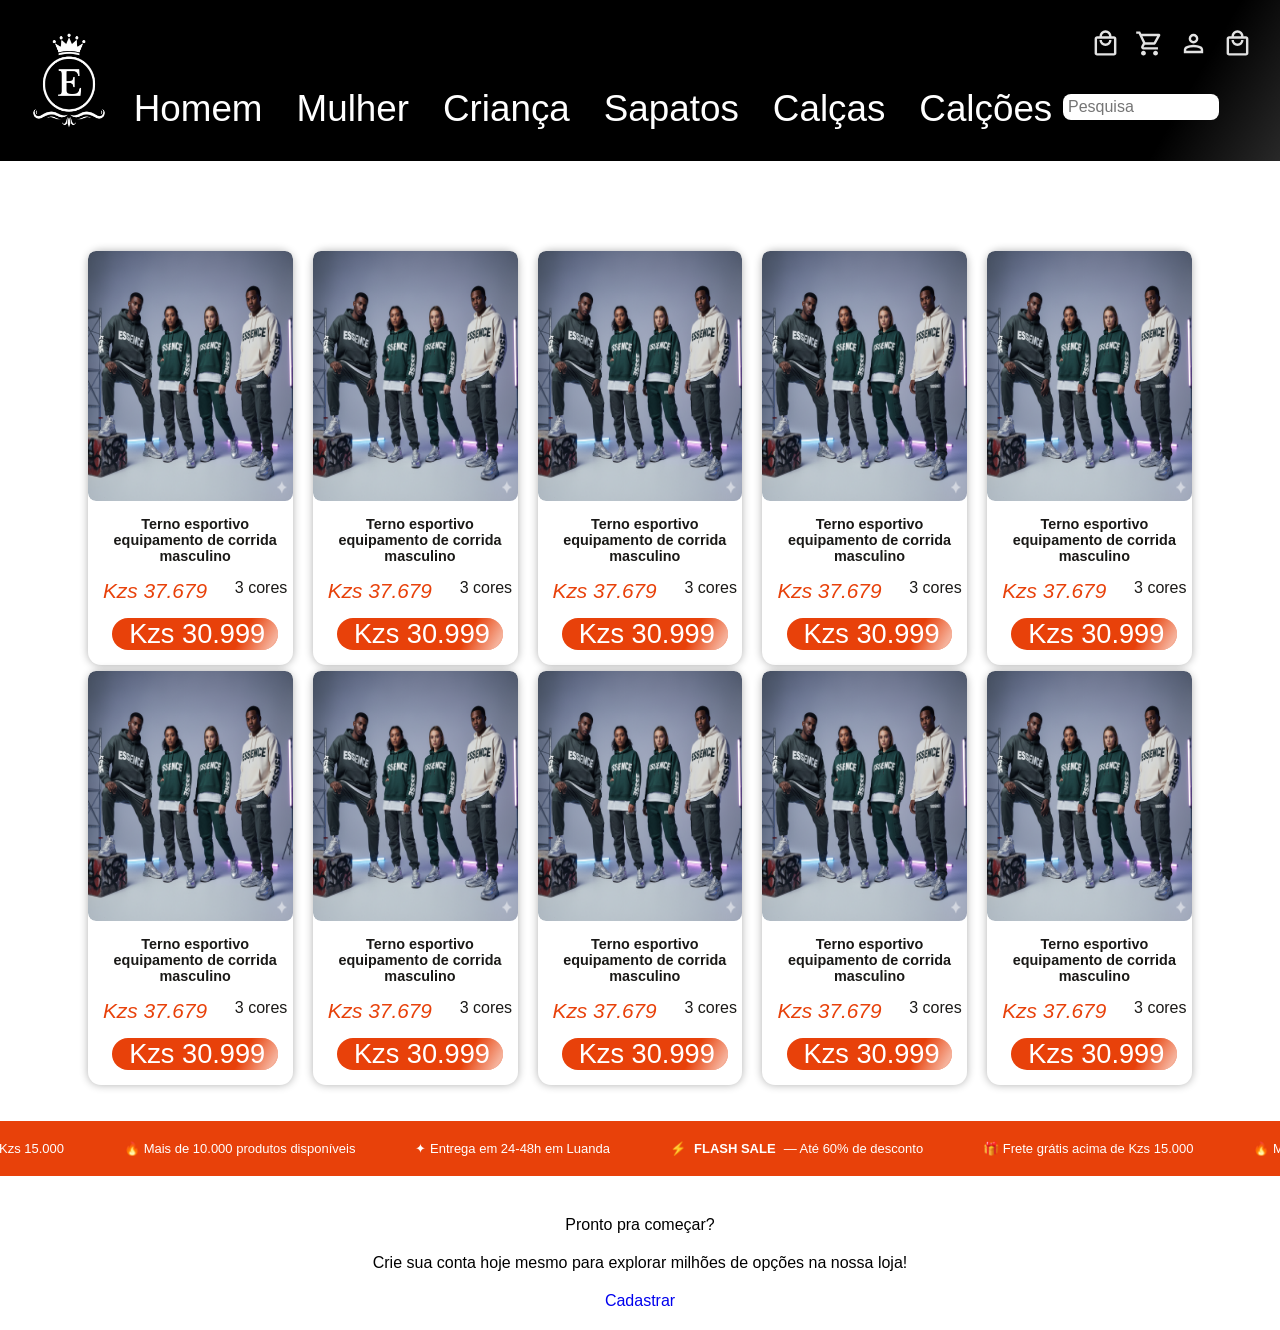
==== index.html @ 3e5ddce0 "prj" ====
<!DOCTYPE html>
<html lang="pt">

<head>
    <meta charset="UTF-8">
    <meta name="viewport" content="width=device-width, initial-scale=1.0">
    <title>ESSENCE</title>
    <link rel="stylesheet" href="estilo.css">
    <link rel="shortcut icon" href="Imagens/Logos/4-removebg-preview.png" type="image/x-icon">
</head>

<body>
    <header>
        <img src="Imagens/Logos/4-removebg-preview.png" alt="Logotipo" id="logo">
        <nav id="links-cabeça">
            <a href="categorias/categoria-homem.html">Homem</a>
            <a href="categorias/categotia-mulher.html">Mulher</a>
            <a href="categorias/categoria-crianca.html">Criança</a>
            <a href="categorias/categoria-sapatos.html">Sapatos</a>
            <a href="categorias/categoria-calcas.html">Calças</a>
            <a href="categorias/categoria-calcoes.html">Calções</a>
        </nav>
        <div id="loja">
            <nav>
                <a href="#"><img src="Imagens/Icons/sacola-de-compras.svg" alt="Ajuda"></a>
                <a href="#"><img src="Imagens/Icons/carrinho.svg" alt="Carrinho"></a>
                <a href="Formularios/login.html"><img src="Imagens/Icons/pessoa.svg" alt="Cadastro"></a>
                <a href="#"><img src="Imagens/Icons/sacola-de-compras.svg" alt="sacola-de-compras"></a>
            </nav>
            <input type="text" placeholder="Pesquisa">
        </div>
    </header>
    <main>
        <div class="main-cards">
            <section class="card">
                <a href="compra.html" class="produto">
                    <div class="div-foto-produto">
                        <img src="Imagens/Roupas/Gemini_Generated_Image_30lzvs30lzvs30lz.png" alt="Foto"
                            class="foto-produto">
                    </div>
                    <div class="conteudo">
                        <p class="descrição-produto">Terno esportivo equipamento de corrida masculino</p>
                        <div class="linha">
                            <p class="desconto-produto"><em><del>Kzs 37.679</del></em></p>
                            <p class="cores">3 cores</p>
                        </div>
                        <button class="botaoComprar" onclick="location.href='compra.html'">Kzs 30.999</button>

                    </div>
                </a>
            </section>
            <section class="card">
                <a href="compra.html" class="produto">
                    <div class="div-foto-produto">
                        <img src="Imagens/Roupas/Gemini_Generated_Image_30lzvs30lzvs30lz.png" alt="Foto"
                            class="foto-produto">
                    </div>
                    <div class="conteudo">
                        <p class="descrição-produto">Terno esportivo equipamento de corrida masculino</p>
                        <div class="linha">
                            <p class="desconto-produto"><em><del>Kzs 37.679</del></em></p>
                            <p class="cores">3 cores</p>
                        </div>
                        <button class="botaoComprar" onclick="location.href='compra.html'">Kzs 30.999</button>

                    </div>
                </a>
            </section>
            <section class="card">
                <a href="compra.html" class="produto">
                    <div class="div-foto-produto">
                        <img src="Imagens/Roupas/Gemini_Generated_Image_30lzvs30lzvs30lz.png" alt="Foto"
                            class="foto-produto">
                    </div>
                    <div class="conteudo">
                        <p class="descrição-produto">Terno esportivo equipamento de corrida masculino</p>
                        <div class="linha">
                            <p class="desconto-produto"><em><del>Kzs 37.679</del></em></p>
                            <p class="cores">3 cores</p>
                        </div>
                        <button class="botaoComprar" onclick="location.href='compra.html'">Kzs 30.999</button>

                    </div>
                </a>
            </section>
            <section class="card">
                <a href="compra.html" class="produto">
                    <div class="div-foto-produto">
                        <img src="Imagens/Roupas/Gemini_Generated_Image_30lzvs30lzvs30lz.png" alt="Foto"
                            class="foto-produto">
                    </div>
                    <div class="conteudo">
                        <p class="descrição-produto">Terno esportivo equipamento de corrida masculino</p>
                        <div class="linha">
                            <p class="desconto-produto"><em><del>Kzs 37.679</del></em></p>
                            <p class="cores">3 cores</p>
                        </div>
                        <button class="botaoComprar" onclick="location.href='compra.html'">Kzs 30.999</button>

                    </div>
                </a>
            </section>
            <section class="card">
                <a href="compra.html" class="produto">
                    <div class="div-foto-produto">
                        <img src="Imagens/Roupas/Gemini_Generated_Image_30lzvs30lzvs30lz.png" alt="Foto"
                            class="foto-produto">
                    </div>
                    <div class="conteudo">
                        <p class="descrição-produto">Terno esportivo equipamento de corrida masculino</p>
                        <div class="linha">
                            <p class="desconto-produto"><em><del>Kzs 37.679</del></em></p>
                            <p class="cores">3 cores</p>
                        </div>
                        <button class="botaoComprar" onclick="location.href='compra.html'">Kzs 30.999</button>

                    </div>
                </a>
            </section>
            <section class="card">
                <a href="compra.html" class="produto">
                    <div class="div-foto-produto">
                        <img src="Imagens/Roupas/Gemini_Generated_Image_30lzvs30lzvs30lz.png" alt="Foto"
                            class="foto-produto">
                    </div>
                    <div class="conteudo">
                        <p class="descrição-produto">Terno esportivo equipamento de corrida masculino</p>
                        <div class="linha">
                            <p class="desconto-produto"><em><del>Kzs 37.679</del></em></p>
                            <p class="cores">3 cores</p>
                        </div>
                        <button class="botaoComprar" onclick="location.href='compra.html'">Kzs 30.999</button>

                    </div>
                </a>
            </section>
            <section class="card">
                <a href="compra.html" class="produto">
                    <div class="div-foto-produto">
                        <img src="Imagens/Roupas/Gemini_Generated_Image_30lzvs30lzvs30lz.png" alt="Foto"
                            class="foto-produto">
                    </div>
                    <div class="conteudo">
                        <p class="descrição-produto">Terno esportivo equipamento de corrida masculino</p>
                        <div class="linha">
                            <p class="desconto-produto"><em><del>Kzs 37.679</del></em></p>
                            <p class="cores">3 cores</p>
                        </div>
                        <button class="botaoComprar" onclick="location.href='compra.html'">Kzs 30.999</button>

                    </div>
                </a>
            </section>
            <section class="card">
                <a href="compra.html" class="produto">
                    <div class="div-foto-produto">
                        <img src="Imagens/Roupas/Gemini_Generated_Image_30lzvs30lzvs30lz.png" alt="Foto"
                            class="foto-produto">
                    </div>
                    <div class="conteudo">
                        <p class="descrição-produto">Terno esportivo equipamento de corrida masculino</p>
                        <div class="linha">
                            <p class="desconto-produto"><em><del>Kzs 37.679</del></em></p>
                            <p class="cores">3 cores</p>
                        </div>
                        <button class="botaoComprar" onclick="location.href='compra.html'">Kzs 30.999</button>

                    </div>
                </a>
            </section>
            <section class="card">
                <a href="compra.html" class="produto">
                    <div class="div-foto-produto">
                        <img src="Imagens/Roupas/Gemini_Generated_Image_30lzvs30lzvs30lz.png" alt="Foto"
                            class="foto-produto">
                    </div>
                    <div class="conteudo">
                        <p class="descrição-produto">Terno esportivo equipamento de corrida masculino</p>
                        <div class="linha">
                            <p class="desconto-produto"><em><del>Kzs 37.679</del></em></p>
                            <p class="cores">3 cores</p>
                        </div>
                        <button class="botaoComprar" onclick="location.href='compra.html'">Kzs 30.999</button>

                    </div>
                </a>
            </section>
            <section class="card">
                <a href="compra.html" class="produto">
                    <div class="div-foto-produto">
                        <img src="Imagens/Roupas/Gemini_Generated_Image_30lzvs30lzvs30lz.png" alt="Foto"
                            class="foto-produto">
                    </div>
                    <div class="conteudo">
                        <p class="descrição-produto">Terno esportivo equipamento de corrida masculino</p>
                        <div class="linha">
                            <p class="desconto-produto"><em><del>Kzs 37.679</del></em></p>
                            <p class="cores">3 cores</p>
                        </div>
                        <button class="botaoComprar" onclick="location.href='compra.html'">Kzs 30.999</button>

                    </div>
                </a>
            </section>
        </div>

        <div class="flash-strip">
            <div class="flash-inner">
                <div class="flash-item">⚡ <strong>FLASH SALE</strong> — Até 60% de desconto</div>
                <div class="flash-item">🎁 Frete grátis acima de Kzs 15.000</div>
                <div class="flash-item">🔥 Mais de 10.000 produtos disponíveis</div>
                <div class="flash-item">✦ Entrega em 24-48h em Luanda</div>
                <div class="flash-item">⚡ <strong>FLASH SALE</strong> — Até 60% de desconto</div>
                <div class="flash-item">🎁 Frete grátis acima de Kzs 15.000</div>
                <div class="flash-item">🔥 Mais de 10.000 produtos disponíveis</div>
                <div class="flash-item">✦ Entrega em 24-48h em Luanda</div>
            </div>
        </div>
        <section class="main-cadastro">
            <div class="p1">
                <p>Pronto pra começar?</p>
            </div>
            <div class="p2">
                <p>Crie sua conta hoje mesmo para explorar milhões de opções na nossa loja!</p>
            </div>
            <div><a class="cadastrar" href="Formularios/cadastro.html">Cadastrar</a></div>
        </section>
    </main>
    <footer>
    </footer>
    <script src="script.js"></script>
</body>

</html>
---- estilo.css ----
* {
    margin: 0;
    padding: 0;
    font-family: 'Gill Sans', 'Gill Sans MT', Calibri, 'Trebuchet MS', sans-serif;
    text-decoration: none;
}

:root {
    --primary: #e8410a;
    --primary-dark: #c23408;
    --primary-light: #ff6535;
    --gold: #f5a623;
    --gold-light: #ffc453;
    --bg: #f7f5f2;
    --bg-white: #ffffff;
    --bg-dark: #111110;
    --text-primary: #1a1917;
    --text-secondary: #5a5855;
    --text-muted: #9a9895;
    --fusco: rgba(104, 102, 102, 0.92);
}

body {
    display: flex;
    flex-direction: column;
    background-color: white;
    width: 100%;
    height: 100%;
}
header {
    background-color: black;
    display: flex;
    flex-direction: row;
    margin-bottom: 40px;
    padding: 13px 5px;
    width: 100%;
    height: 15vh;
    position: sticky;
    z-index: 1;
    top: 0;
}

header::before {
    content: "";
    position: absolute;
    inset: 0;
    background: linear-gradient(-60deg, transparent 45%, rgba(255, 255, 255, 0.163), transparent 55%);
    background-size: 200% 190%;
    animation: moverCor 7s linear infinite;
    z-index: -1;
}

header #logo {
    width: 10%;
    cursor: pointer;
}

header #logo img {
    width: 100%;
}

header #links-cabeça {
    color: white;
    margin-top: 4.5%;
    padding: 6px 12px;
    width: 70%;
    gap: 18px;
    display: flex;
    justify-content: center;
    align-items: center;
    position: relative;
}

header #links-cabeça a {
    font-size: 2.3rem;
    color: white;
    background-color: transparent;
    border-radius: 10px;
    border: none;
    outline: none;
    display: inline-block;
    /* garante que margin horizontal funcione se necessário */
    padding: 6px 8px;
    transition: 0.2s;
    position: relative;
}

header #links-cabeça a::after {
    content: " ";
    width: 0%;
    height: 4px;
    background-color: white;
    position: absolute;
    bottom: 0;
    left: 0;
    transition: 0.5s ease-in-out;
}

header #links-cabeça a:hover::after {
    width: 100%;
    background-color: var(--primary);
}

header #links-cabeça a:hover {
    transform: scale(1.1);
    color: var(--primary);
}

header #loja {
    align-items: center;
    padding: 10px 10px 20px 10px;
    width: 30%;
    gap: 10px;
}

header #loja nav {
    display: flex;
    text-align: center;
    justify-content: center;
    padding: 6px 8px;
    gap: 20px;
}

header #loja nav a {
    text-decoration: none;
    color: white;

}

header #loja nav a img {
    width: 120%;
    transition: transform .3s ease;
}

header #loja nav a img:hover {
    transform: scale(1.1);
}

header #loja input {
    height: 1.5vw;
    border: none;
    outline: none;
    border-radius: 8px;
    margin-top: 13px;
    padding-left: 5px;
    padding: 3px 3px 3px 5px;
    position: relative;
    width: 70%;
    top: 13%;
}

header #loja input::placeholder {
    font-size: 1rem;
}

main {
    display: flex;
    flex-direction: column;
    justify-content: flex-start; 
    align-items: center;
    width: 100%;
    min-height: 85vh; 
    gap: 20px;
    padding-top: 20px; 
}

main .main-cards {
    display: flex;
    flex-direction: row;
    align-items: center;
    justify-content: center;
    gap: 20px;
    padding: 30px 20px;
    margin: 0 55px;
    flex-wrap: wrap;
    /*Impede que os elementos saiam pelas laterais*/
    box-sizing: border-box;
}

main .card {
    display: flex;
    flex-direction: column;
    background-color: var(--bg-white);
    flex-wrap: wrap;
    border-radius: 8px;
    align-items: center;

    width: 16vw;
    height: 400px;
    max-width: 100%;
    /*Garante que nunca passa da largura  da mãe*/
}

main .card .produto {
    width: 100%;
    height: 500px;
    border-radius: 13px;
    cursor: pointer;
    transition: 0.2s;
    box-shadow: 0px 0px 8px rgba(0, 0, 0, 0.315);
}

main .card .produto .div-foto-produto {
    width: 100%;
    border-radius: 8px;
    overflow: hidden;
    position: relative;
}

main .card .produto .div-foto-produto .foto-produto {
    display: flex;
    gap: 16px;
    width: 100%;
    height: 250px;
    border-radius: 8px;
    border-end-end-radius: 0;
    transition: transform .3s ease;
}

main .card .produto .div-foto-produto .foto-produto:hover {
    transform: scale(1.05);
}

main .card .produto .conteudo {
    display: flex;
    flex-direction: column;
    align-items: center;
    border-radius: 13px;
    gap: 15px;
    width: 90%;
    padding: 15px;
    cursor: auto;
    color: var(--text-primary);
}

main .card .produto .conteudo .linha {
    display: flex;
    justify-content: space-between;
    width: 100%;
}

main .card .produto .conteudo .descrição-produto {
    text-align: center;
    font-size: .9rem;
    font-weight: bold;
}

main .card .produto .conteudo .linha .desconto-produto {
    text-align: center;
    border-radius: 18px;
    font-size: 1.3em;
    font-weight: normal;
    color: var(--primary);
}

main .card .produto .conteudo .botaoComprar {
    position: relative;
    overflow: hidden;
    width: 90%;
    border-radius: 18px;
    padding-left: 4px;
    font-size: 1.7rem;
    font-weight: normal;
    border: none;
    outline: none;
    color: white;
    cursor: pointer;
    background: var(--primary);
    transition: transform 0.2s ease, box-shadow 0.2s ease, color 0.2s ease;
    isolation: isolate;
}

main .card .produto .conteudo .botaoComprar::before {
    content: "";
    position: absolute;
    inset: 0;
    background: linear-gradient(-60deg, transparent 40%, rgba(255, 255, 255, 0.597), transparent 60%);
    background-size: 200% 100%;
    animation: moverCor 7s linear infinite;
    z-index: 0;
}

@keyframes moverCor {
    0% {
        background-position: 0% 50%;
    }

    100% {
        background-position: 200% 50%;
    }
}

main .card .produto .conteudo .botaoComprar:hover {
    transform: translateY(-2px);
    box-shadow: 0 6px 12px rgba(0, 0, 0, 0.2);
    color: white;
}

.flash-strip {
    background-color: var(--primary);
    color: #fff;
    padding: 20px 0;
    overflow: hidden;
    position: relative;
}

.flash-inner {
    display: flex;
    align-items: center;
    gap: 60px;
    animation: scrollLeft 20s linear infinite;
    width: max-content;
}

.flash-item {
    display: flex;
    align-items: center;
    gap: 8px;
    color: white;
    font-size: 13px;
    font-weight: 500;
    white-space: nowrap;
}

.flash-item strong {
    font-weight: 700;
}

@keyframes scrollLeft {
    from {
        transform: translateX(0);
    }

    to {
        transform: translateX(-50%);
    }
}

main .main-cadastro {
    display: flex;
    flex-direction: column;
    align-items: center;
    width: 80%;
    gap: 20px;
    padding: 20px;
    background: linear-gradient(60deg, var(--primary), var(--secondary));
}

footer {
    background-color: black;
    color: white;
    width: 100%;
}
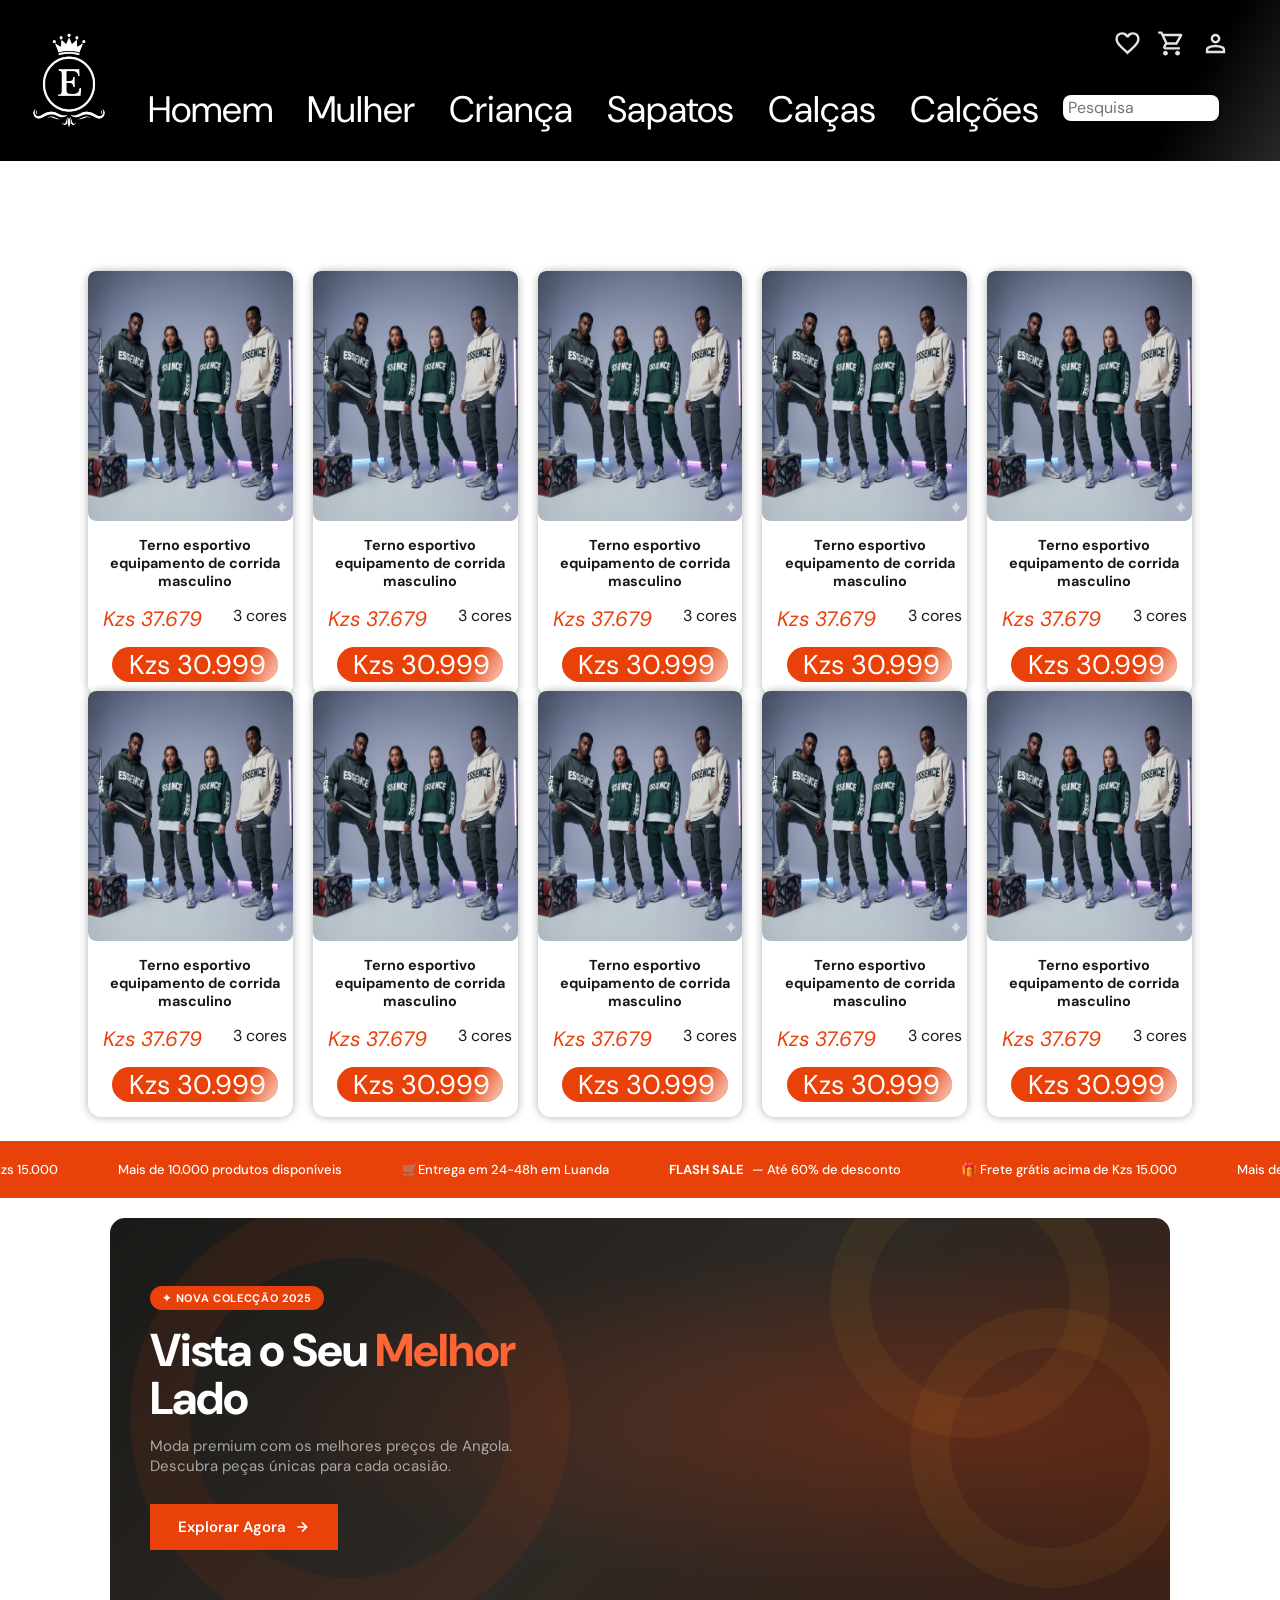
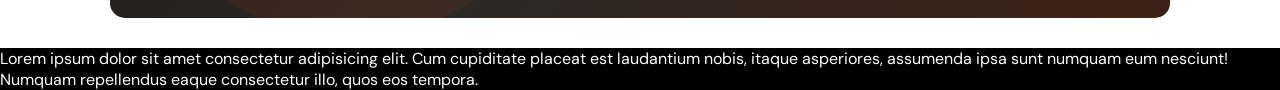
==== commit de7af281: "prj" ====
--- a/index.html
+++ b/index.html
@@ -22,15 +22,44 @@
         </nav>
         <div id="loja">
             <nav>
-                <a href="#"><img src="Imagens/Icons/sacola-de-compras.svg" alt="Ajuda"></a>
+                <a href="#"><img src="Imagens/Icons/favorite_24dp_E3E3E3_FILL0_wght400_GRAD0_opsz24.svg" alt="Favorito"></a>
+
                 <a href="#"><img src="Imagens/Icons/carrinho.svg" alt="Carrinho"></a>
-                <a href="Formularios/login.html"><img src="Imagens/Icons/pessoa.svg" alt="Cadastro"></a>
-                <a href="#"><img src="Imagens/Icons/sacola-de-compras.svg" alt="sacola-de-compras"></a>
+
+                <a><img src="Imagens/Icons/pessoa.svg" alt="Login" id="abrir-modal"></a>
             </nav>
             <input type="text" placeholder="Pesquisa">
         </div>
     </header>
     <main>
+        <section id="formulario">
+            <div id="modal-box">
+                <div id="modal">
+                    <form action="login.php" method="post" autocomplete="off">
+                        <h1>Login!</h1>
+                        <hr>
+                        <div>
+                            <label for="nome">Nome:</label> <br>
+                            <input type="text" placeholder="Insira o seu nome " name="nome_login" id="nome" required>
+                        </div>
+                        <div>
+                            <label for="email">E-mail:</label> <br>
+                            <input type="email" placeholder="Insira o seu email" name="email_login" id="email" required>
+                        </div>
+                        <div>
+                            <label for="senha1">Senha:</label> <br>
+                            <input type="password" placeholder="Insira uma senha" name="senha_login" id="senha1" required>
+                        </div>
+                        <div class="botoes">
+                            <button id="fechar-modal">Cancelar</button>
+                            <button type="submit" id="btn-entrar">Entrar</button>
+                        </div>
+                        
+                        <p>Ainda não tem conta? <a href="cadastro.html">Cadastre-se</a></p>
+                    </form>
+                </div>
+            </div>
+        </section>
         <div class="main-cards">
             <section class="card">
                 <a href="compra.html" class="produto">
@@ -206,27 +235,40 @@
 
         <div class="flash-strip">
             <div class="flash-inner">
-                <div class="flash-item">⚡ <strong>FLASH SALE</strong> — Até 60% de desconto</div>
+                <div class="flash-item"><strong>FLASH SALE</strong> — Até 60% de desconto</div>
                 <div class="flash-item">🎁 Frete grátis acima de Kzs 15.000</div>
-                <div class="flash-item">🔥 Mais de 10.000 produtos disponíveis</div>
-                <div class="flash-item">✦ Entrega em 24-48h em Luanda</div>
-                <div class="flash-item">⚡ <strong>FLASH SALE</strong> — Até 60% de desconto</div>
+                <div class="flash-item">Mais de 10.000 produtos disponíveis</div>
+                <div class="flash-item">🛒Entrega em 24-48h em Luanda</div>
+                <div class="flash-item"><strong>FLASH SALE</strong> — Até 60% de desconto</div>
                 <div class="flash-item">🎁 Frete grátis acima de Kzs 15.000</div>
-                <div class="flash-item">🔥 Mais de 10.000 produtos disponíveis</div>
-                <div class="flash-item">✦ Entrega em 24-48h em Luanda</div>
+                <div class="flash-item">Mais de 10.000 produtos disponíveis</div>
+                <div class="flash-item">🛒 Entrega em 24-48h em Luanda</div>
             </div>
         </div>
-        <section class="main-cadastro">
-            <div class="p1">
-                <p>Pronto pra começar?</p>
-            </div>
-            <div class="p2">
-                <p>Crie sua conta hoje mesmo para explorar milhões de opções na nossa loja!</p>
-            </div>
-            <div><a class="cadastrar" href="Formularios/cadastro.html">Cadastrar</a></div>
+        <section class="conteiner">
+            <div class="hero">
+                <div class="hero-deco"></div>
+                <div class="hero-deco2"></div>
+                <div class="hero-deco3"></div>
+                <div class="p1">
+                </div>
+                <div class="hero-content">
+                    <div class="hero-badge">✦ Nova Colecção 2025</div>
+                    <h1>Vista o Seu <span>Melhor</span> Lado</h1>
+                    <p>Moda premium com os melhores preços de Angola. Descubra peças únicas para cada ocasião.</p>
+                    <div class="hero-cta">
+                        Explorar Agora
+                        <svg viewBox="0 0 24 24" fill="none" stroke="currentColor" stroke-width="2.5" width="16"
+                            height="16">
+                            <path d="M5 12h14m-7-7 7 7-7 7" />
+                        </svg>
+                    </div>
         </section>
     </main>
     <footer>
+        <p>Lorem ipsum dolor sit amet consectetur adipisicing elit. Cum cupiditate placeat est laudantium nobis, itaque
+            asperiores, assumenda ipsa sunt numquam eum nesciunt! Numquam repellendus eaque consectetur illo, quos eos
+            tempora.</p>
     </footer>
     <script src="script.js"></script>
 </body>
--- a/estilo.css
+++ b/estilo.css
@@ -1,7 +1,8 @@
+@import url('https://fonts.googleapis.com/css2?family=Syne:wght@400;500;600;700;800&family=DM+Sans:ital,wght@0,300;0,400;0,500;0,600;1,300&display=swap');
 * {
     margin: 0;
     padding: 0;
-    font-family: 'Gill Sans', 'Gill Sans MT', Calibri, 'Trebuchet MS', sans-serif;
+    font-family: 'DM Sans', sans-serif;
     text-decoration: none;
 }
 
@@ -19,7 +20,6 @@
     --text-muted: #9a9895;
     --fusco: rgba(104, 102, 102, 0.92);
 }
-
 body {
     display: flex;
     flex-direction: column;
@@ -163,6 +163,132 @@
     gap: 20px;
     padding-top: 20px; 
 }
+main #formulario #modal-box{
+    width: 100vw;
+    height: 100vh;
+    top: 0;
+    left: 0;
+    inset: 0;
+    position: fixed;
+    display: none;
+}
+main #formulario #modal-box.aberto{
+    display: flex;
+    justify-content: center;
+    align-items: center;
+    backdrop-filter: blur(5px);
+    z-index: 1000;
+}
+main #formulario #modal-box.aberto .modal{
+    animation: .5s modal ;
+}
+@keyframes modal {
+    from{
+        transform: translateY(100vh);
+    }
+    top{
+        transform: translateY(0vh);
+    }
+}
+main #formulario #modal-box #modal{
+    width: 40vw;
+}
+main #formulario #modal-box #modal form{
+    display: flex;    
+    flex-direction: column;
+    padding: 32px;
+    width: 100%;
+    height: 100%;
+    background-color: black;
+    box-shadow: 0 8px 30px rgba(255, 255, 255, 0.537);
+    border-radius: 15px;
+    border: 1px solid white;
+    gap: 16px;
+    color: white;
+}
+main #formulario #modal-box #modal form h1{
+    font-size: 3rem;
+    margin: 0;
+    text-align: center;
+}
+main #formulario #modal-box #modal form hr, main #formulario #modal-box #modal form div{
+    width: 100%;
+}
+main #formulario #modal-box #modal form label{
+    margin-left: 5px;
+}
+main #formulario #modal-box #modal form div input{
+    border: 0.5px solid white;
+    outline: none;
+    border-radius: 12px;
+    margin-top: 6px;
+    padding: 10px 12px;
+    width: 95%;
+    color: white;
+    box-shadow: 0 0 8px rgba(255,255,255,0.08) inset;
+    backdrop-filter: blur(8px);
+    transition: box-shadow 0.18s, transform 0.18s;
+}
+main #formulario #modal-box #modal form input:hover{
+    transform: translateY(-2px);
+}
+
+main #formulario #modal-box #modal input::placeholder{
+    color: rgba(255, 255, 255, 0.8);
+}
+main #formulario #modal-box #modal form .botoes{
+    display: flex;
+    flex-direction: row;
+    width: 100%;
+    justify-content: center;
+    gap: 20px;
+}
+main #formulario #modal-box form .botoes button{
+    width: 100px;
+    padding: 10px;
+    border-radius: 15px;
+    border: .5px solid white;
+}
+main #formulario #modal-box #modal form .botoes button:hover{
+    transform: translateX(1px);
+    box-shadow: 0 0 5px white;
+    border: none;
+}
+main #formulario #modal-box form .botoes #fechar-modal{
+    background-color: red;
+}
+main #formulario #modal-box form .botoes #btn-entrar{
+    background-color: rgb(6, 180, 6);
+}
+#politicas{
+    display: flex;
+    flex-direction: row;
+    align-items: center;
+    gap: 8px;
+}
+#politicas input{
+    margin: 0;
+    width: 18px;
+}
+form p{
+    text-align: center;   
+}
+ form a{
+    text-decoration: none;
+    color: inherit;
+}
+main #formulario #modal-box from a:hover{
+    text-decoration: underline;
+}
+.pConta{
+    display: flex;
+    align-self: center;
+    justify-self: center;
+    flex-direction: row;
+    gap: 5px;
+    animation: girar 2s linear infinite;
+}
+
 
 main .main-cards {
     display: flex;
@@ -181,14 +307,13 @@
     display: flex;
     flex-direction: column;
     background-color: var(--bg-white);
-    flex-wrap: wrap;
+    flex-wrap: wrap;/*Garante que nunca passa da largura  da mãe*/
     border-radius: 8px;
     align-items: center;
-
     width: 16vw;
     height: 400px;
     max-width: 100%;
-    /*Garante que nunca passa da largura  da mãe*/
+    
 }
 
 main .card .produto {
@@ -336,16 +461,112 @@
     }
 }
 
-main .main-cadastro {
+main .conteiner {
     display: flex;
     flex-direction: column;
     align-items: center;
-    width: 80%;
+    justify-content: center;
+    width: 85vw;
+    height: 400px;
     gap: 20px;
-    padding: 20px;
-    background: linear-gradient(60deg, var(--primary), var(--secondary));
-}
-
+    margin-bottom: 30px;
+    border-radius: 15px;
+}
+.hero{
+    width: 90%;
+    height: 100%;
+    background: linear-gradient(135deg, #1a1917 0%, #2d2925 50%, #3d2015 100%);
+    border-radius: 15px;
+    overflow: hidden;
+    position: relative;
+    display: flex;
+    align-items: center;
+    padding: 40px;
+}
+.hero::before {
+    content: '';
+    position: absolute;
+    inset: 0;
+    background: radial-gradient(ellipse at 80% 50%, rgba(232,65,10,0.25) 0%, transparent 60%);
+}
+.hero-deco {
+  position: absolute;
+  left: 20px;
+  bottom: -20px;
+  width: 320px;
+  height: 320px;
+  border-radius: 50%;
+  border: 60px solid rgba(232,65,10,0.08);
+}
+.hero-deco2 {
+  position: absolute;
+  right: 60px;
+  top: -60px;
+  width: 200px;
+  height: 200px;
+  border-radius: 50%;
+  border: 40px solid rgba(245,166,35,0.06);
+}
+.hero-deco3 {
+  position: absolute;
+  right: -20px;
+  top: 90px;
+  width: 200px;
+  height: 200px;
+  border-radius: 50%;
+  border: 40px solid rgba(245,166,35,0.06);
+}
+.hero-content { position: relative; 
+    z-index: 1; 
+    max-width: 400px; 
+}
+.hero-content h1 {
+  font-family: var(--font-display);
+  font-size: 46px;
+  font-weight: 800;
+  color: white;
+  line-height: 1.05;
+  letter-spacing: -1px;
+  margin-bottom: 14px;
+}
+.hero-content h1 span {
+    color: var(--primary-light); 
+}
+.hero-content p { 
+    color: rgba(255,255,255,0.6); 
+    font-size: 15px; 
+    margin-bottom: 28px;
+}
+.hero-badge {
+  display: inline-flex;
+  align-items: center;
+  gap: 6px;
+  background: var(--primary);
+  color: white;
+  font-size: 11px;
+  font-weight: 700;
+  padding: 5px 12px;
+  border-radius: 20px;
+  margin-bottom: 16px;
+  letter-spacing: 0.06em;
+  text-transform: uppercase;
+}
+.hero-cta {
+  display: inline-flex;
+  align-items: center;
+  gap: 8px;
+  background: var(--primary);
+  color: white;
+  font-weight: 600;
+  font-size: 15px;
+  padding: 13px 28px;
+  border-radius: var(--radius-lg);
+  transition: all var(--transition);
+}
+.hero-cta:hover { 
+    background: var(--primary-dark); 
+    transform: translateY(-1px); 
+    box-shadow: 0 6px 20px rgba(232,65,10,0.4); }
 footer {
     background-color: black;
     color: white;
